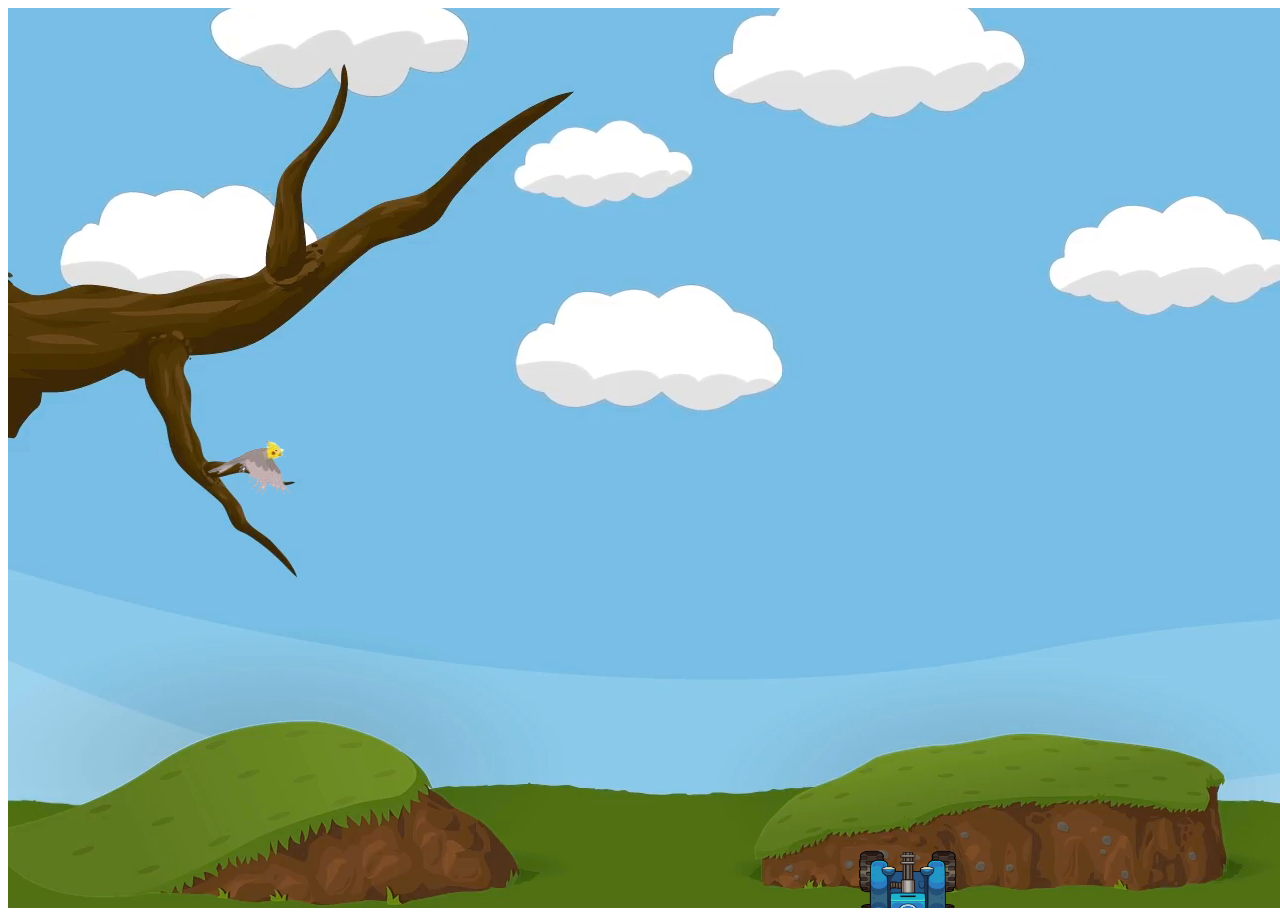
==== h5g_8_files/shoot.html @ fa004d12 "first commit" ====
<!DOCTYPE html>
<html lang="en">

<head>
    <meta charset="UTF-8">
    <meta name="viewport" content="width=device-width, initial-scale=1.0">
    <meta http-equiv="X-UA-Compatible" content="ie=edge">
    <title>Shoot</title>
</head>
<script src="simpleGame.js"></script>
<script>
    var scene;
    var thank;
    var bg;
    var missile;
    var bird = new Array(2);

    function init() {
        scene = new Scene();
        scene.setSize(1910, 900);
        bg = new BackGround();
        thank = new Thank();
        missile = new Missile();
        createBird();
        scene.start();
    }

    function update() {
        scene.clear();
        tthank.checkKeys();
        bg.update();
        thank.update();
        missile.update();
        for (i = 0; i < 2; i++) {
            bird[i].update();
        }
    }

    function createBird() {
        for (i = 0; i < 2; i++) {
            bird[i] = new Bird();
        }
    }

    function Bird() {
        tbird = new Sprite(scene, "bird.png", 882, 80);
        tbird.loadAnimation(882, 80, 98, 80);
        tbird.generateAnimationCycles();
        tbird.renameCycles(new Array("fly"));
        tbird.setAnimationSpeed(1000);

        // tbird.setPosition(500, 200);
        tbird.setSpeed(10);
        // tbird.pauseAnimation();
        tbird.setCurrentCycle("fly");

        tbird.reset = function() {
            newX = Math.random() * this.cWidth;
            newY = Math.random() * this.cHeight;
            this.setPosition(newX, newY);
        }

        tbird.reset();

        return tbird;
    }

    function Thank() {
        tthank = new Sprite(scene, "thank.png", 100, 100);
        tthank.setPosition(900, 890);
        tthank.imagAngle = 90;
        tthank.setSpeed(0);

        tthank.checkKeys = function() {
            if (keysDown[K_LEFT]) {
                this.turnBy(-5);
            }
            if (keysDown[K_RIGHT]) {
                this.turnBy(5);
            }
            if (keysDown[K_SPACE]) {
                missile.fire();
            }

        }

        return tthank;
    }

    function BackGround() {
        tbg = new Sprite(scene, "skyTree.png", 1920, 1080);
        tbg.setSpeed(0);
        tbg.setPosition(950, 360);

        return tbg;
    }

    function Missile() {
        tmissile = new Sprite(scene, "missile.png", 30, 20);
        tmissile.hide();

        tmissile.fire = function() {
            this.show();
            this.setPosition(thank.x, thank.y);
            this.setAngle(thank.getImgAngle() - 90);
            this.setSpeed(100);
            this.setBoundAction(DIE);
            this.setImage("missile.png");
        }

        return tmissile;
    }
</script>

<body onload="init()">

</body>

</html>
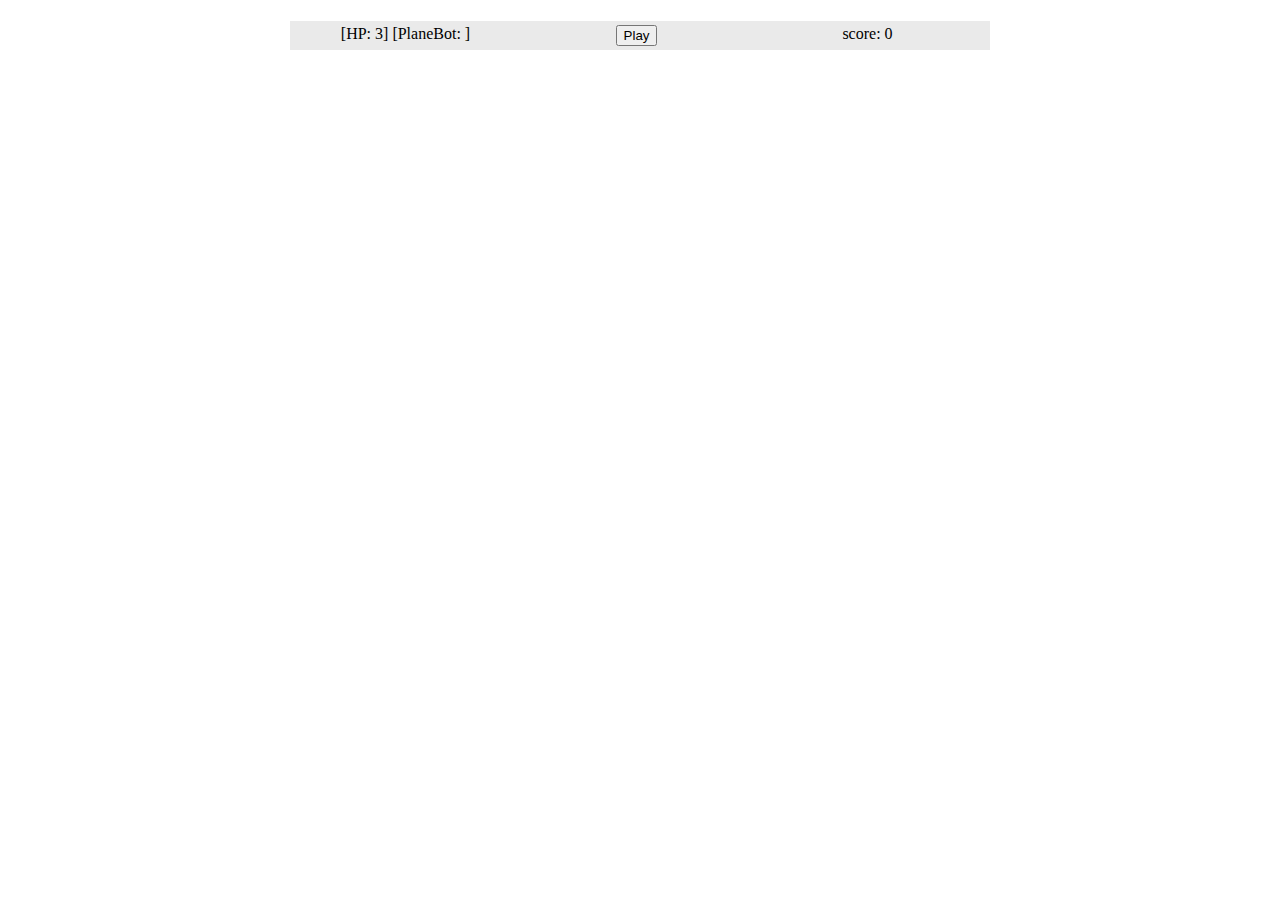
==== commit 6d7c37f0: "many jet compress next just bomber" ====
--- a/h5g_8_files/shoot.html
+++ b/h5g_8_files/shoot.html
@@ -7,13 +7,15 @@
     <meta http-equiv="X-UA-Compatible" content="ie=edge">
     <title>Shoot</title>
 </head>
+<link rel="stylesheet" href="shoot.css">
 <script src="simpleGame.js"></script>
+<script src="shoot.js"></script>
 <script>
     var scene;
     var thank;
     var bg;
     var missile;
-    var bird = new Array(2);
+    var jet = [];
 
     function init() {
         scene = new Scene();
@@ -21,7 +23,7 @@
         bg = new BackGround();
         thank = new Thank();
         missile = new Missile();
-        createBird();
+        createJet();
         scene.start();
     }
 
@@ -31,89 +33,19 @@
         bg.update();
         thank.update();
         missile.update();
-        for (i = 0; i < 2; i++) {
-            bird[i].update();
+        for(i=0; i<jetNum; i++){
+            jet[i].update();
         }
-    }
-
-    function createBird() {
-        for (i = 0; i < 2; i++) {
-            bird[i] = new Bird();
-        }
-    }
-
-    function Bird() {
-        tbird = new Sprite(scene, "bird.png", 882, 80);
-        tbird.loadAnimation(882, 80, 98, 80);
-        tbird.generateAnimationCycles();
-        tbird.renameCycles(new Array("fly"));
-        tbird.setAnimationSpeed(1000);
-
-        // tbird.setPosition(500, 200);
-        tbird.setSpeed(10);
-        // tbird.pauseAnimation();
-        tbird.setCurrentCycle("fly");
-
-        tbird.reset = function() {
-            newX = Math.random() * this.cWidth;
-            newY = Math.random() * this.cHeight;
-            this.setPosition(newX, newY);
-        }
-
-        tbird.reset();
-
-        return tbird;
-    }
-
-    function Thank() {
-        tthank = new Sprite(scene, "thank.png", 100, 100);
-        tthank.setPosition(900, 890);
-        tthank.imagAngle = 90;
-        tthank.setSpeed(0);
-
-        tthank.checkKeys = function() {
-            if (keysDown[K_LEFT]) {
-                this.turnBy(-5);
-            }
-            if (keysDown[K_RIGHT]) {
-                this.turnBy(5);
-            }
-            if (keysDown[K_SPACE]) {
-                missile.fire();
-            }
-
-        }
-
-        return tthank;
-    }
-
-    function BackGround() {
-        tbg = new Sprite(scene, "skyTree.png", 1920, 1080);
-        tbg.setSpeed(0);
-        tbg.setPosition(950, 360);
-
-        return tbg;
-    }
-
-    function Missile() {
-        tmissile = new Sprite(scene, "missile.png", 30, 20);
-        tmissile.hide();
-
-        tmissile.fire = function() {
-            this.show();
-            this.setPosition(thank.x, thank.y);
-            this.setAngle(thank.getImgAngle() - 90);
-            this.setSpeed(100);
-            this.setBoundAction(DIE);
-            this.setImage("missile.png");
-        }
-
-        return tmissile;
     }
 </script>
 
-<body onload="init()">
-
+<body>
+    <h1 id="head" align="center"></h1>
+    <ul id="scoreboard">
+        <li> [HP: <span id="hp">3</span>] [PlaneBot: <span id="bot"> </span>]</li>
+        <li><button onclick="startGame()" id="btn">Play</button></li>
+        <li>score: <span id="score">0</span></li>
+    </ul>
 </body>
 
 </html>--- a/h5g_8_files/shoot.css
+++ b/h5g_8_files/shoot.css
@@ -0,0 +1,25 @@
+#scoreboard {
+    width: 700px;
+    margin: 4px auto;
+    padding: 0;
+    background-color: #eaeaea;
+}
+
+#scoreboard:after {
+    clear: both;
+    display: block;
+    content: "";
+}
+
+#scoreboard li {
+    list-style: none;
+    box-sizing: border-box;
+    width: 33%;
+    padding: 4px;
+    text-align: center;
+    float: left;
+}
+
+/* body{
+    background-image: url("bg1.jpg");
+} */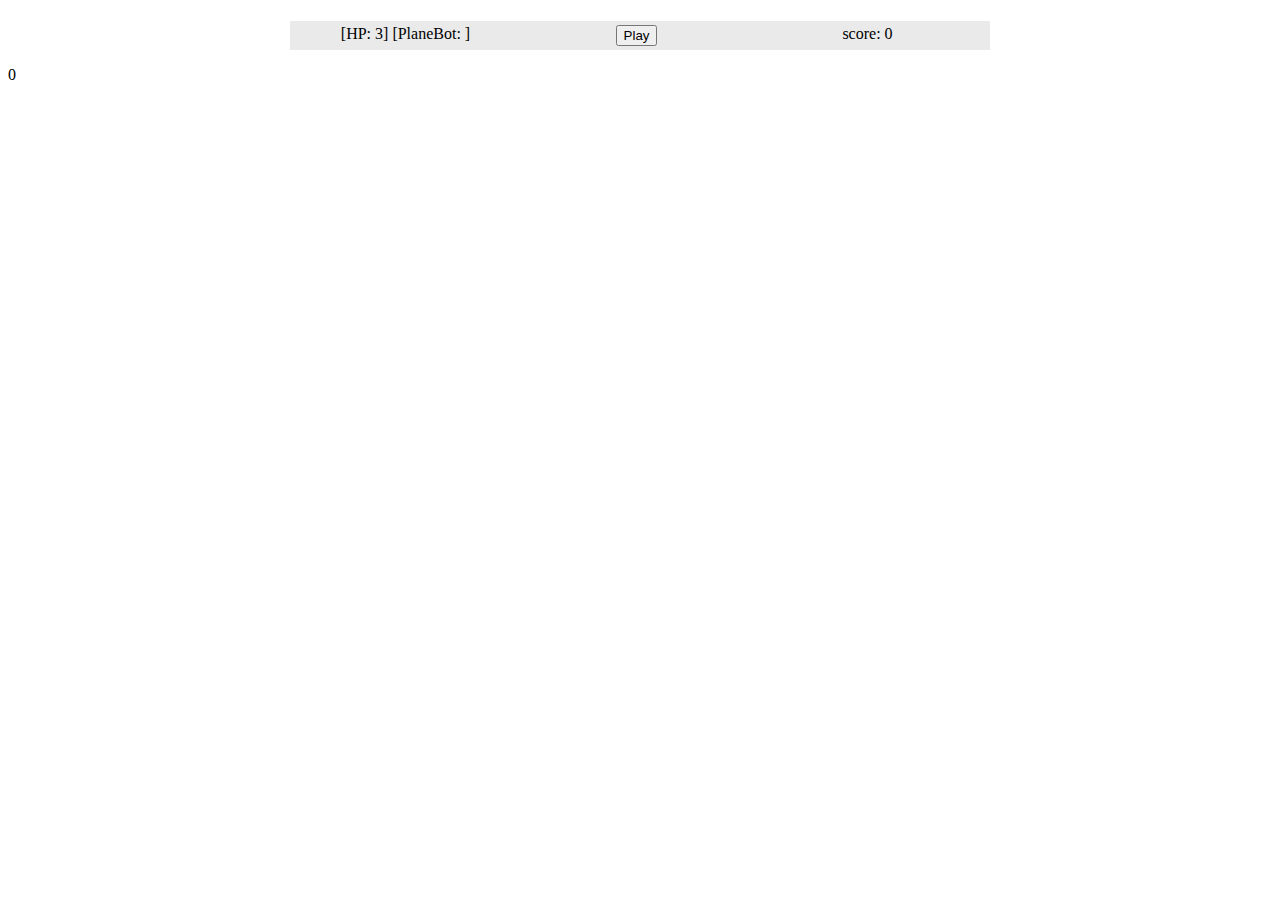
==== commit 8daec212: "bug jet many bom" ====
--- a/h5g_8_files/shoot.html
+++ b/h5g_8_files/shoot.html
@@ -16,6 +16,9 @@
     var bg;
     var missile;
     var jet = [];
+    var bom = [];
+    var jetNum = 5;
+    
 
     function init() {
         scene = new Scene();
@@ -23,7 +26,9 @@
         bg = new BackGround();
         thank = new Thank();
         missile = new Missile();
+        // bom = new Bom();
         createJet();
+        bomSound = new Sound("bomSound.mp3");
         scene.start();
     }
 
@@ -33,10 +38,17 @@
         bg.update();
         thank.update();
         missile.update();
-        for(i=0; i<jetNum; i++){
+        for (i = 0; i < jetNum; i++) {
+            checkCollision(i);
             jet[i].update();
+            bom[i].update();
         }
+        
+        // console.log(hpUI);
+
     }
+
+    
 </script>
 
 <body>
@@ -45,7 +57,9 @@
         <li> [HP: <span id="hp">3</span>] [PlaneBot: <span id="bot"> </span>]</li>
         <li><button onclick="startGame()" id="btn">Play</button></li>
         <li>score: <span id="score">0</span></li>
+        
     </ul>
+    <p id="test">0</p>
 </body>
 
 </html>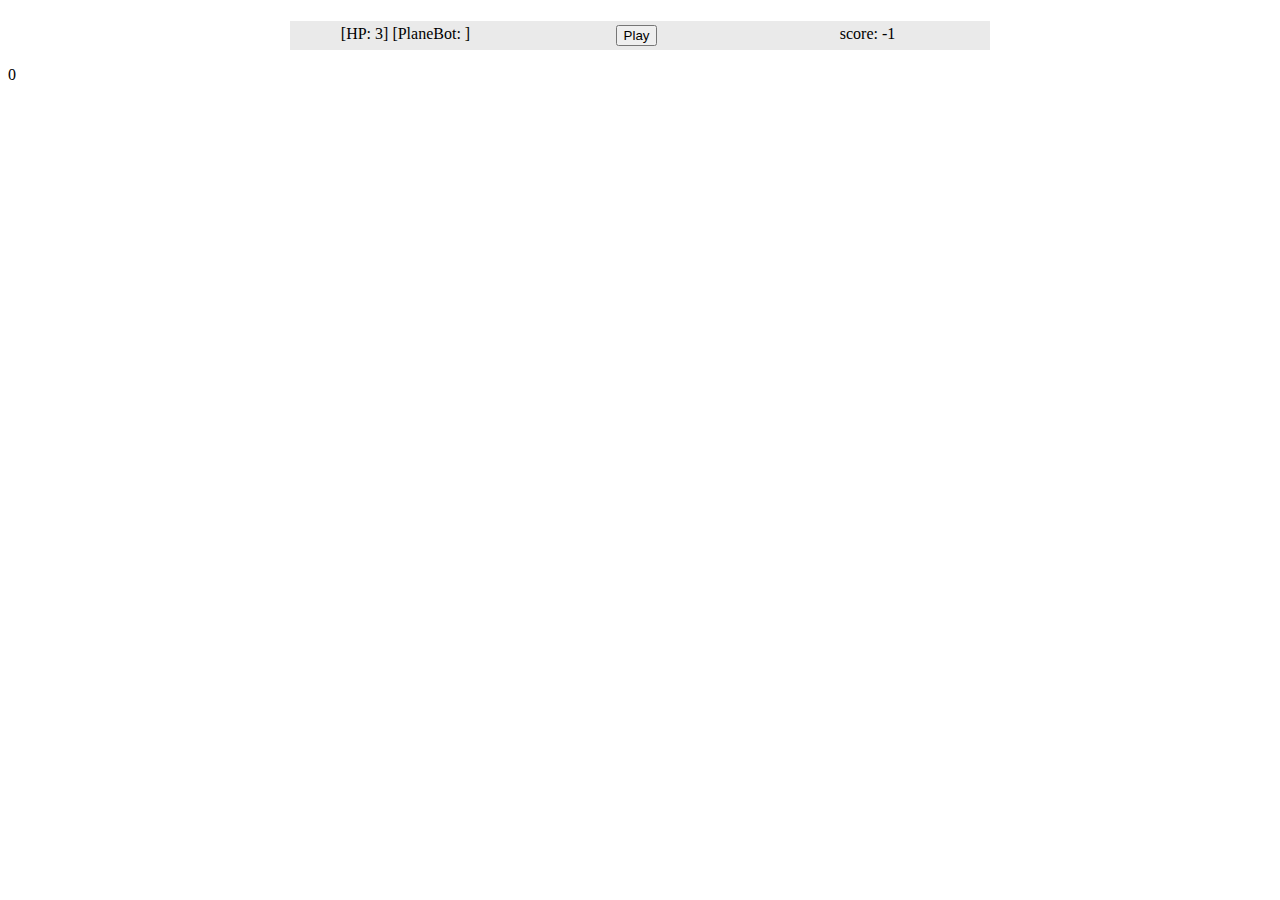
==== commit 3be611b7: "bug jet die many and hide jet now debug" ====
--- a/h5g_8_files/shoot.html
+++ b/h5g_8_files/shoot.html
@@ -56,7 +56,7 @@
     <ul id="scoreboard">
         <li> [HP: <span id="hp">3</span>] [PlaneBot: <span id="bot"> </span>]</li>
         <li><button onclick="startGame()" id="btn">Play</button></li>
-        <li>score: <span id="score">0</span></li>
+        <li>score: <span id="score">-1 </span></li>
         
     </ul>
     <p id="test">0</p>
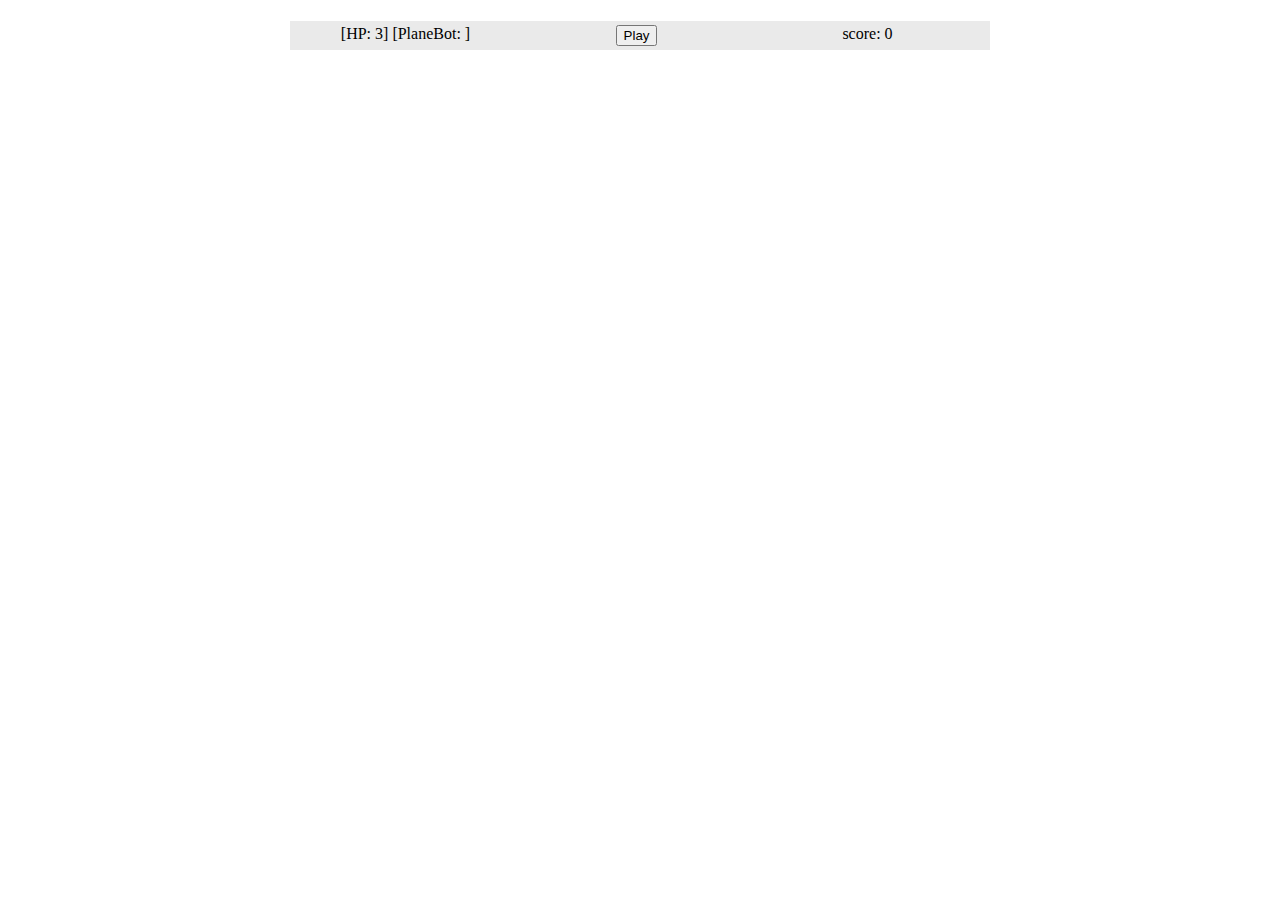
==== commit 47dfa15d: "compress all function next just change to animation sprite" ====
--- a/h5g_8_files/shoot.html
+++ b/h5g_8_files/shoot.html
@@ -18,10 +18,17 @@
     var jet = [];
     var bom = [];
     var jetNum = 5;
-    
+    var checkBomDIE = -1;
+    var thankHP = 3;
+    var score = 0;
+    var firstStart = true;
+    var level = 5;
 
-    function init() {
-        scene = new Scene();
+
+    function init(boolean) {
+        tjetNum = document.getElementById("bot").innerHTML = `${jetNum}`;
+        if (boolean)
+            scene = new Scene();
         scene.setSize(1910, 900);
         bg = new BackGround();
         thank = new Thank();
@@ -38,28 +45,32 @@
         bg.update();
         thank.update();
         missile.update();
-        for (i = 0; i < jetNum; i++) {
-            checkCollision(i);
+
+        for (i = 0; i < jet.length; i++) {
+            bom[i].startBomber(i);
+            if (checkCollision(i)) {
+                scene.stop();
+                console.log("break");
+                break;
+            }
             jet[i].update();
             bom[i].update();
+
         }
-        
+
         // console.log(hpUI);
 
     }
-
-    
 </script>
 
-<body>
+<body style="text-align: center">
     <h1 id="head" align="center"></h1>
     <ul id="scoreboard">
         <li> [HP: <span id="hp">3</span>] [PlaneBot: <span id="bot"> </span>]</li>
         <li><button onclick="startGame()" id="btn">Play</button></li>
-        <li>score: <span id="score">-1 </span></li>
-        
+        <li>score: <span id="score">0</span></li>
+
     </ul>
-    <p id="test">0</p>
 </body>
 
 </html>